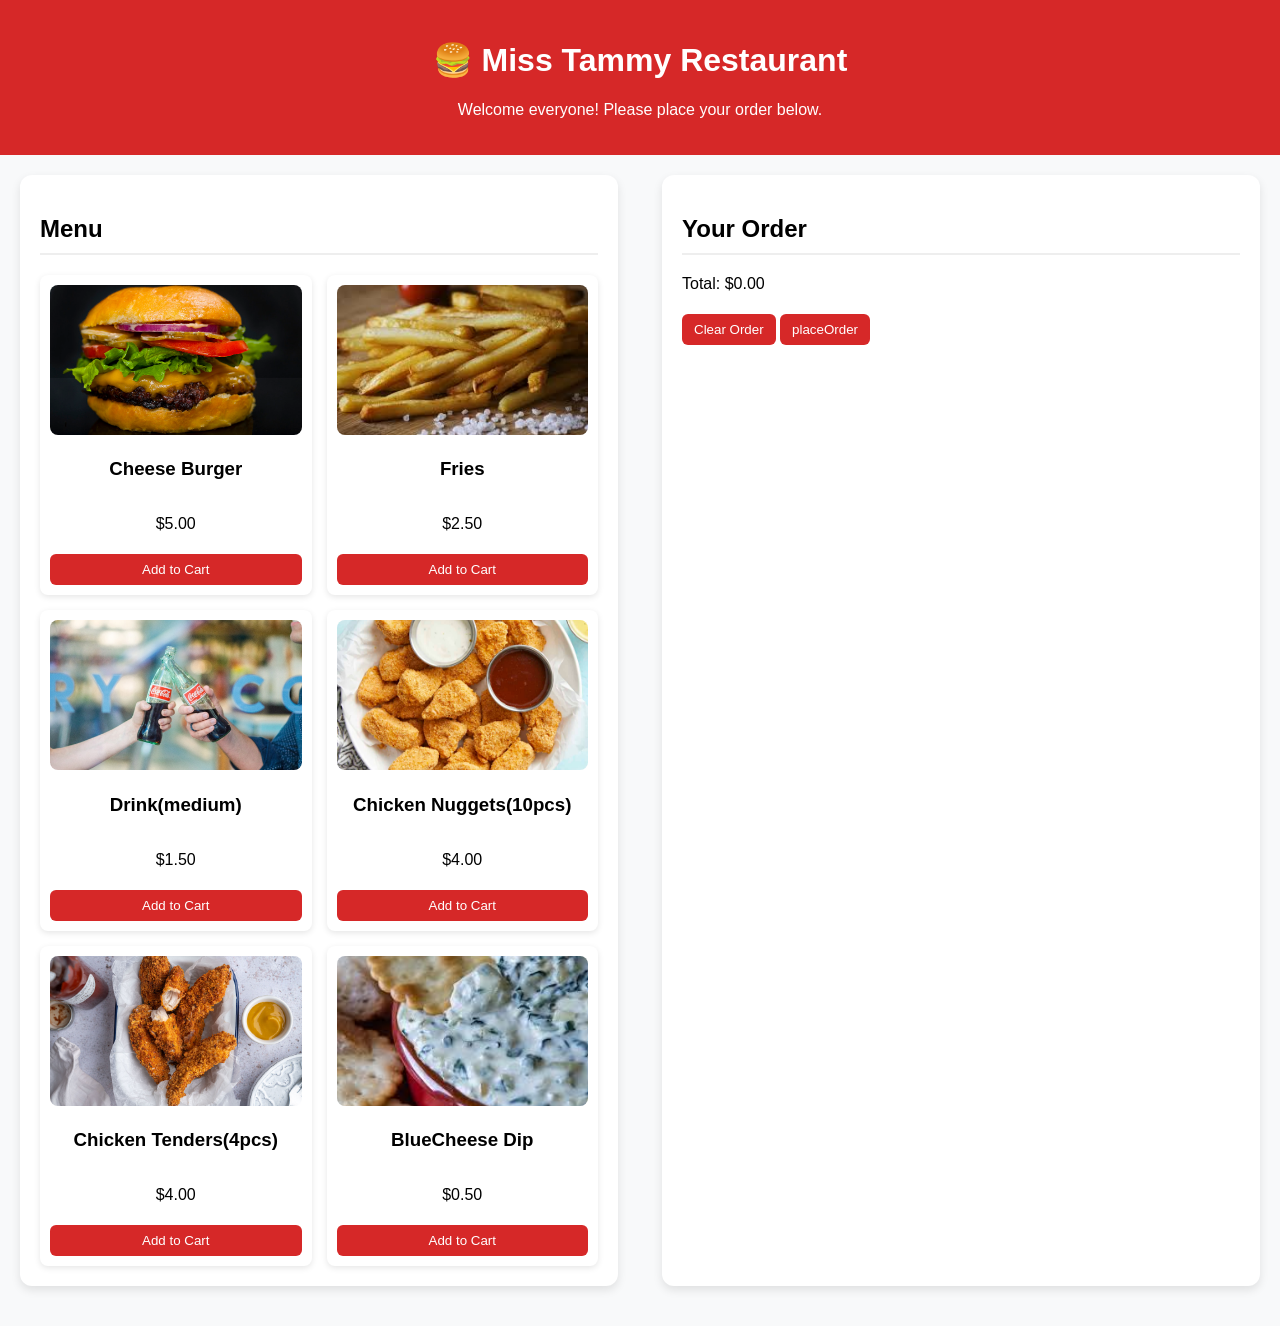
==== HappyRestaurant/html/menu.html @ ef61cf08 "first commit" ====
<!DOCTYPE html>
<html lang="en">

<head>
    <meta charset="UTF-8">
    <title>Restaurant Ordering System</title>
    <link rel="stylesheet" href="/HappyRestaurant/css/styles.css">
</head>

<body>
    <header>
        <h1>🍔 Miss Tammy Restaurant</h1>
        <p>Welcome everyone! Please place your order below.</p>
    </header>

    <main class="container">
        <!-- Menu Section -->
        <section class="menu">
            <h2>Menu</h2>
            <div class="menu-items">
                <!-- Example menu items -->
                <div class="item">
                    <img src="/HappyRestaurant/images/cheeseburger.jpg" alt="CheeseBurger">
                    <h3>Cheese Burger</h3>
                    <p>$5.00</p>
                    <button onclick="addToCart('Cheese Burger', 5)">Add to Cart</button>
                </div>
                <div class="item">
                    <img src="/HappyRestaurant/images/fries.jpeg" alt="fries">
                    <h3>Fries</h3>
                    <p>$2.50</p>
                    <button onclick="addToCart('Fries', 2.5)">Add to Cart</button>
                </div>
                <div class="item">
                    <img src="/HappyRestaurant/images/cokacola.jpg" alt="coke">
                    <h3>Drink(medium)</h3>
                    <p>$1.50</p>
                    <button onclick="addToCart('Drink', 1.5)">Add to Cart</button>
                </div>
                <div class="item">
                    <img src="/HappyRestaurant/images/chickennuggets.jpg" alt="chickennuggets">
                    <h3>Chicken Nuggets(10pcs)</h3>
                    <p>$4.00</p>
                    <button onclick="addToCart('Chicken Nuggets', 4)">Add to Cart</button>
                </div>
                <div class="item">
                    <img src="/HappyRestaurant/images/chikenTenders.jpg" alt="chickentenders">
                    <h3>Chicken Tenders(4pcs)</h3>
                    <p>$4.00</p>
                    <button onclick="addToCart('Chicken Tenders', 4)">Add to Cart</button>
                </div>
                <div class="item">
                    <img src="/HappyRestaurant/images/blueCheesedip.jpeg" alt="blueCheesedip">
                    <h3>BlueCheese Dip</h3>
                    <p>$0.50</p>
                    <button onclick="addToCart('BlueCheese Dip', 0.50)">Add to Cart</button>
                </div>
            </div>
        </section>

        <!-- Order Section -->
        <section class="order">
            <h2>Your Order</h2>
            <ul id="cart"></ul>
            <p id="total">Total: $0.00</p>
            <div class="order-buttons">
                <button onclick="clearCart()">Clear Order</button>
                <button onclick="placeOrder()">placeOrder</button>
            </div>
        </section>

    </main>

    <script src="/HappyRestaurant/javascript/script.js"></script>
</body>

</html>
---- HappyRestaurant/css/styles.css ----
body {
  font-family: Arial, sans-serif;
  background: #f8f9fa;
  margin: 0;
  padding: 0;
}

header {
  background: #d62828;
  color: white;
  padding: 20px;
  text-align: center;
}

.container {
  display: flex;
  justify-content: space-between;
  padding: 20px;
  flex-wrap: wrap;
}

.menu, .order {
  width: 45%;
  background: white;
  padding: 20px;
  border-radius: 12px;
  box-shadow: 0 4px 10px rgba(0,0,0,0.1);
  margin-bottom: 20px;
}

h2 {
  border-bottom: 2px solid #eee;
  padding-bottom: 10px;
}

.menu-items {
  display: grid;
  grid-template-columns: 1fr 1fr;
  gap: 15px;
}

.item {
  background: #fff;
  border-radius: 8px;
  text-align: center;
  box-shadow: 0 2px 6px rgba(0,0,0,0.1);
  padding: 10px;
  display: flex;
  flex-direction: column;
  justify-content: space-between;
}

.item img {
  width: 100%;
  height: 150px;           /* adjust height */
  object-fit: cover;       /* crop nicely without distortion */
  border-radius: 8px;
  margin-bottom: 5px;
}

button {
  margin-top: 5px;
  padding: 8px 12px;
  border: none;
  border-radius: 6px;
  background: #d62828;
  color: white;
  cursor: pointer;
  transition: background 0.3s;
}

button:hover {
  background: #b71c1c;
}

.order ul {
  list-style: none;
  padding: 0;
}

.order li {
  background: #e9ecef;
  margin: 5px 0;
  padding: 8px;
  border-radius: 6px;
  display: flex;
  justify-content: space-between;
  align-items: center;
}
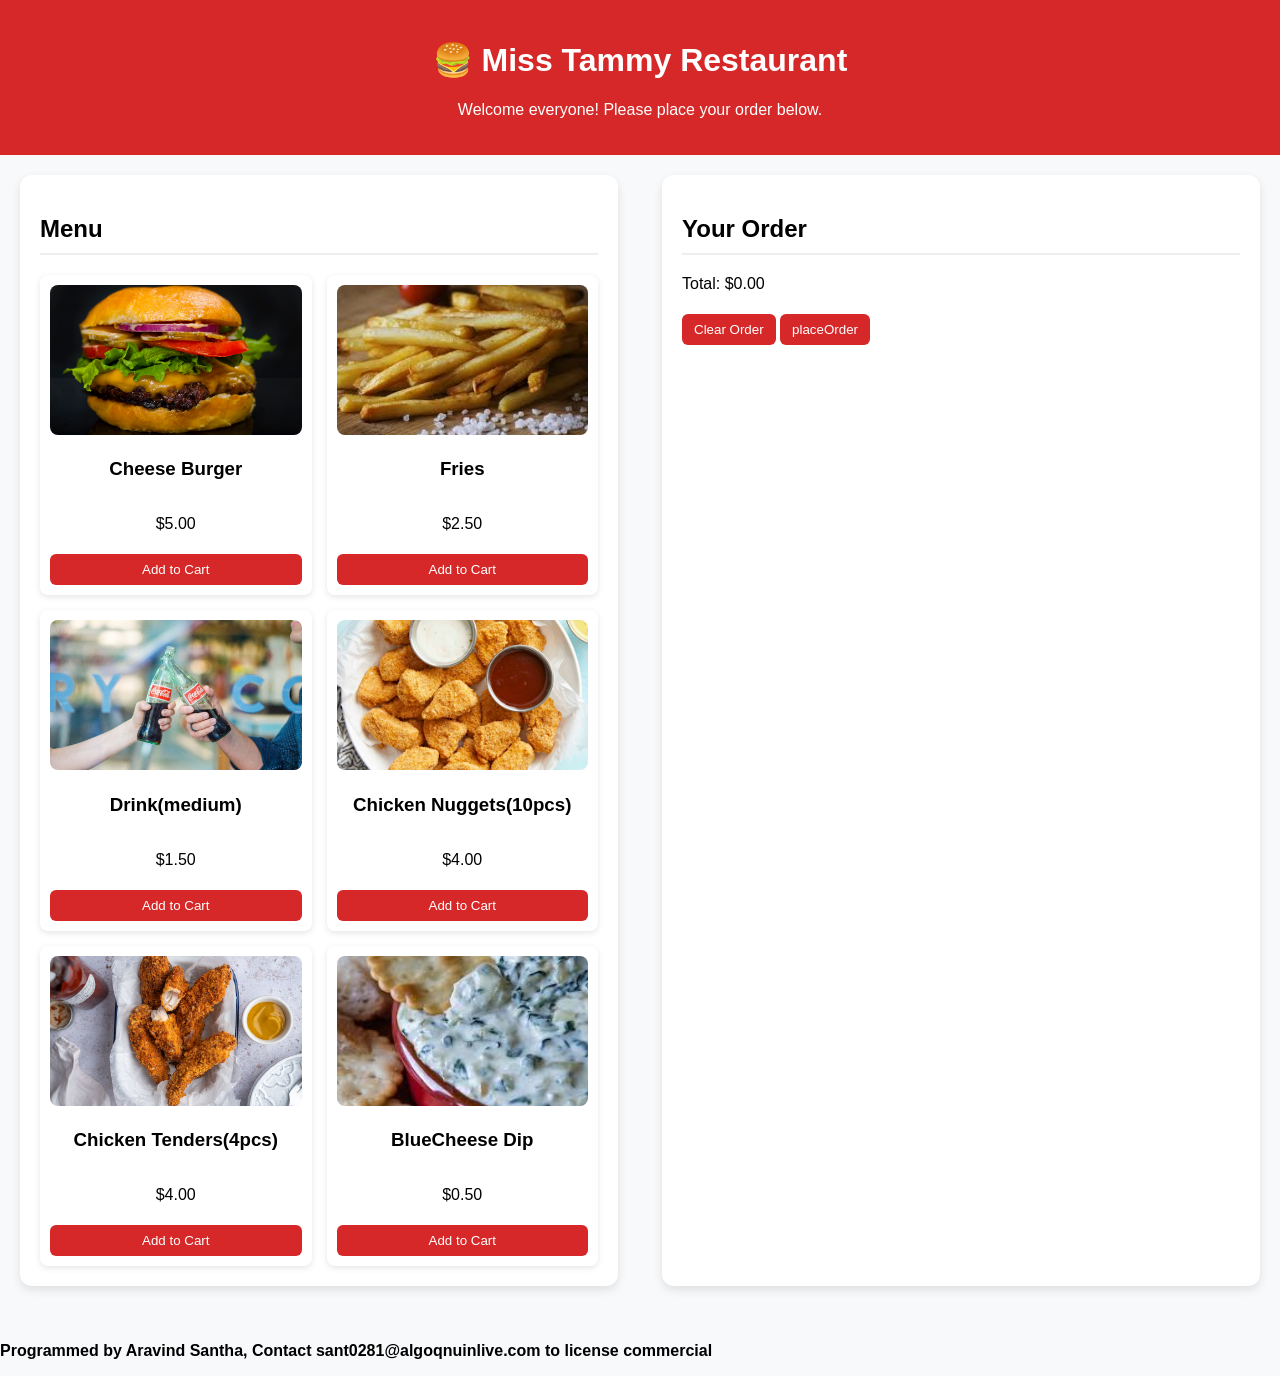
==== commit 7a055c9e: "changed some" ====
--- a/HappyRestaurant/html/menu.html
+++ b/HappyRestaurant/html/menu.html
@@ -70,7 +70,9 @@
         </section>
 
     </main>
-
+<footer>
+    <p><b>Programmed by Aravind Santha, Contact sant0281@algoqnuinlive.com to license commercial</b></p>
+</footer>
     <script src="/HappyRestaurant/javascript/script.js"></script>
 </body>
 
